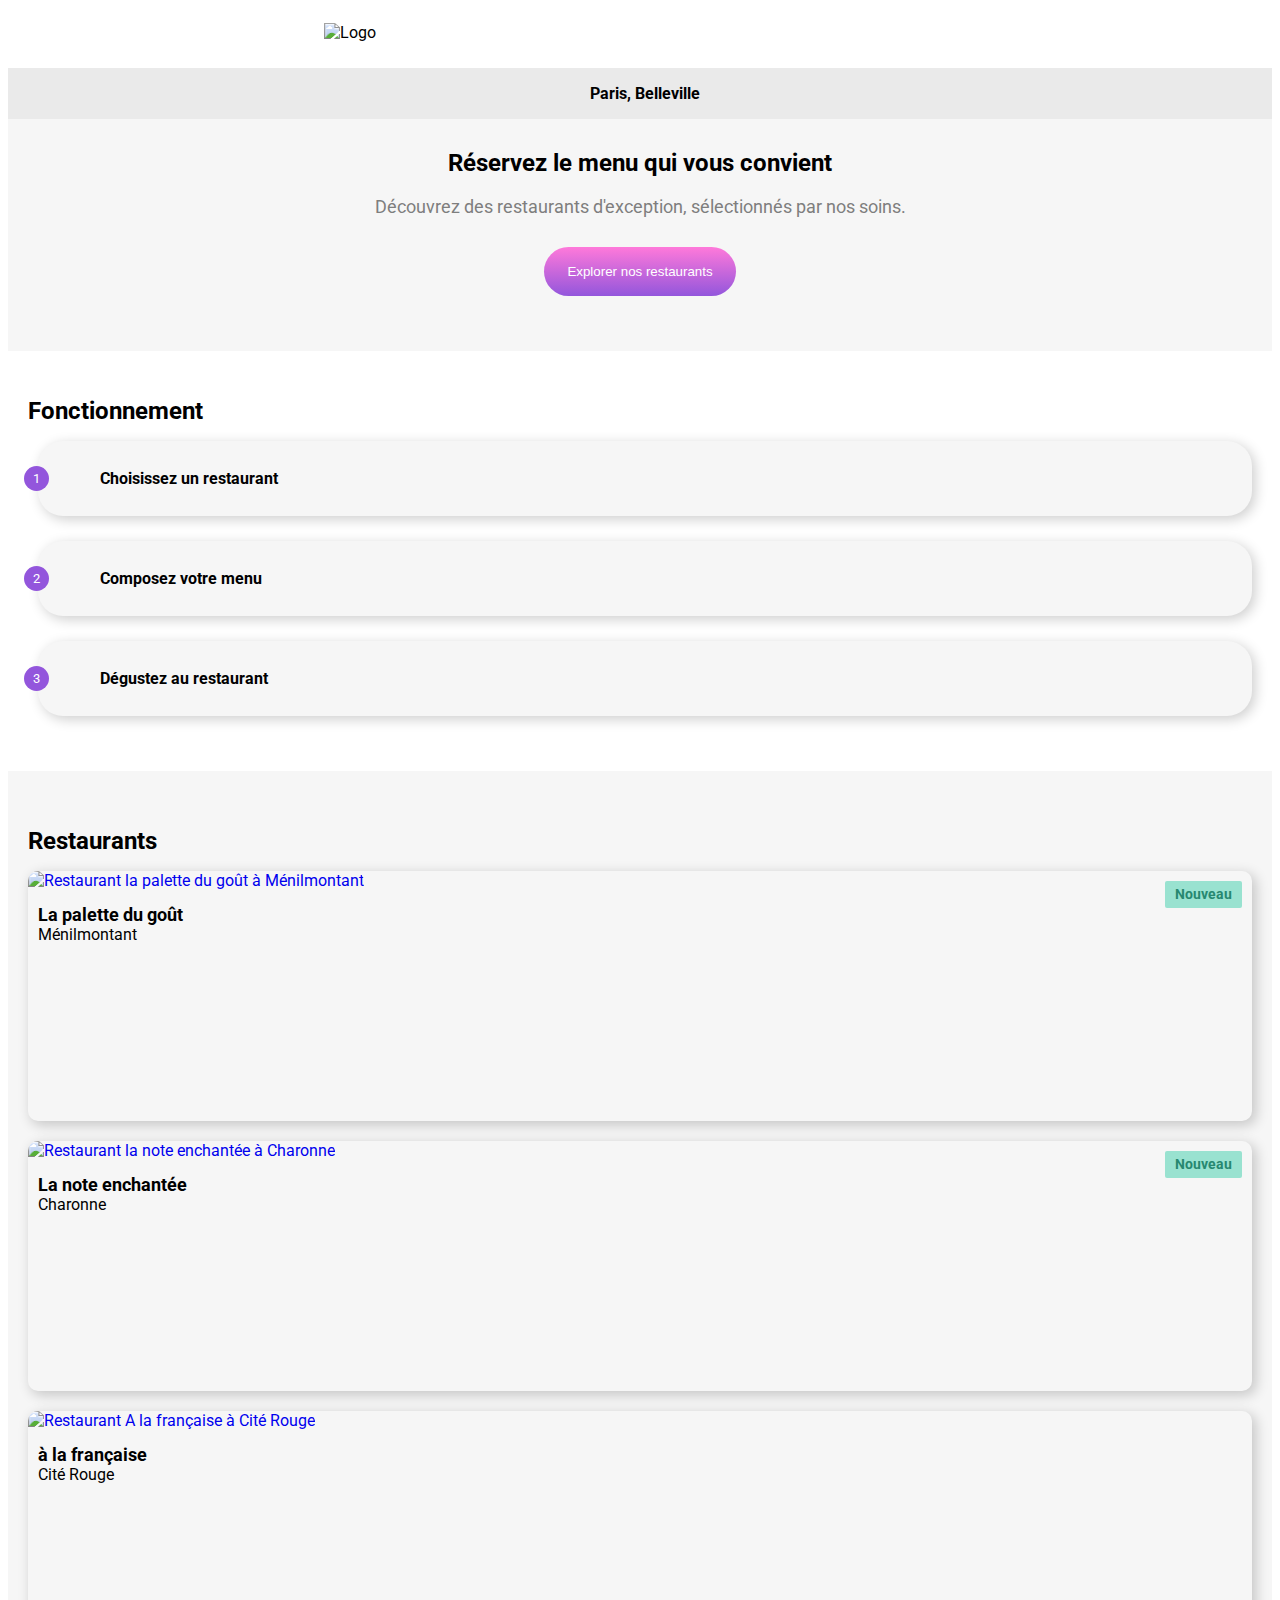
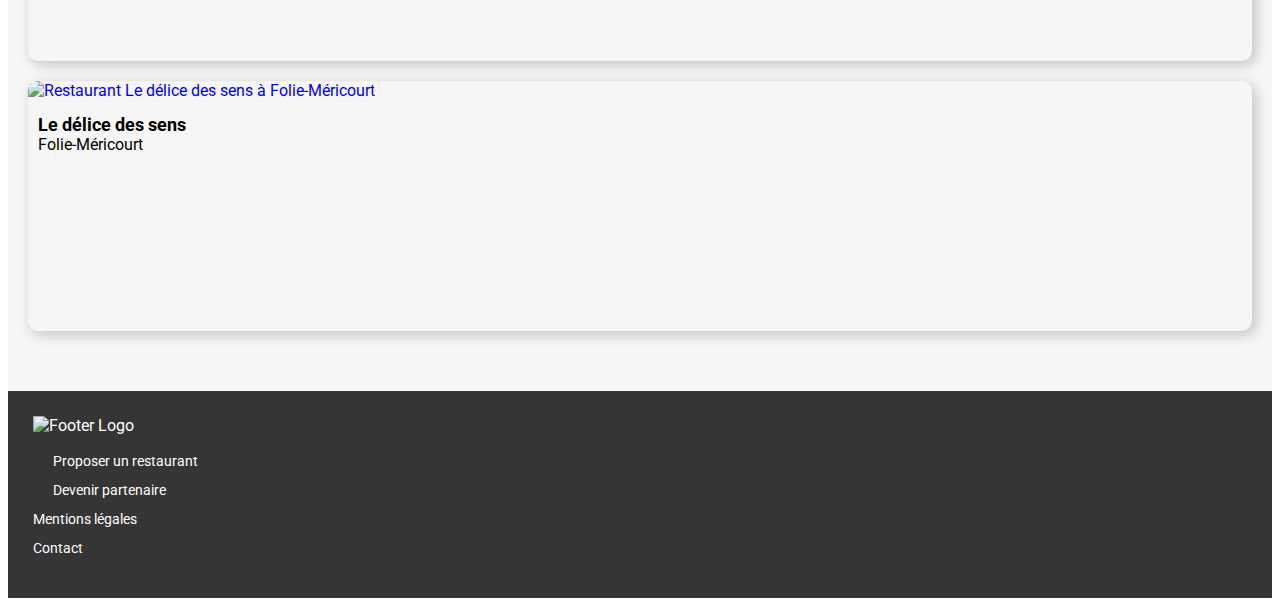
==== index.html @ 7bc8e683 "MAJ index.html" ====
<!DOCTYPE html>
<html lang="fr">
<head>
    <meta charset="utf-8">
    <meta name="viewport" content="width=device-width, initial-scale=1.0" />
    <link rel="preconnect" href="https://fonts.gstatic.com">
    <link href="https://fonts.googleapis.com/css2?family=Roboto:wght@400;700&family=Shrikhand&display=swap" rel="stylesheet"> 
    <title>ohmyfood</title>
    <link rel="stylesheet" href="style.css">
</head>
<body>
    <header class="header">
        <img class="logo" src="images/logo/logo_black.png" alt="Logo">
        <a href="index.html" class="arrow"></a><i class="fas fa-arrow-left"></i></a>
    </header>

    <section class="reserverMenu">
        <div class="mapCity"><p class="mapCityP">Paris, Belleville</p><i class="fas fa-map-marker-alt"></i></div>
        
        <div class="exploreRestaurant">
            <h1>Réservez le menu qui vous convient</h1>
            <p>Découvrez des restaurants d'exception, sélectionnés par nos soins.</p>
            <button class="exploreRestaurantWrapButton" type="button" href="#">Explorer nos restaurants</button>
        </div>
    </section>

    <section class="function">
        <h1>Fonctionnement</h1>

        <div class="functionStep">
            <i class="fas fa-mobile-alt fa-lg"></i><p>Choisissez un restaurant</p>
            <span class="functionStepSpan">1</span>
        </div>

        <div class="functionStep">
            <i class="fas fa-list-ul fa-lg"></i><p>Composez votre menu</p>
            <span class="functionStepSpan">2</span>
        </div>

        <div class="functionStep">
            <i class="fas fa-store fa-md"></i><p>Dégustez au restaurant</p>
            <span class="functionStepSpan">3</span>
        </div>
    </section>

    <section class="restaurants">
        <h1>Restaurants</h1>

        <div class="restaurantsCard">
            <a href="lapalettedugout.html">
                <img class="restaurantsCardImg" src="images/restaurants/PaletteGout.jpg" alt="Restaurant la palette du goût à Ménilmontant">
                <span class="restaurantsCardSpan">Nouveau</span>
                <div class="restaurantsCardText">
                    <h2>La palette du goût</h2>
                    <p>Ménilmontant</p>
                    
                </div>
            </a>
            <i class="fas fa-heart fa-lg"></i>
        </div>

        <div class="restaurantsCard">
            <a href="lanoteenchantee.html">
                <img class="restaurantsCardImg" src="images/restaurants/NoteEnchantee.jpg" alt="Restaurant la note enchantée à Charonne">
                <span class="restaurantsCardSpan">Nouveau</span>
                <div class="restaurantsCardText">
                    <h2>La note enchantée</h2>
                    <p>Charonne</p>
                </div>    
            </a>
            <i class="fas fa-heart fa-lg"></i>
        </div>

        <div class="restaurantsCard">
            <a href="alafrancaise.html">
                <img class="restaurantsCardImg" src="images/restaurants/Francaise.jpg" alt="Restaurant A la française à Cité Rouge">
                <div class="restaurantsCardText">
                    <h2>à la française</h2>
                    <p>Cité Rouge</p>
                </div>
            </a>
            <i class="fas fa-heart fa-lg"></i>
        </div>

        <div class="restaurantsCard">
            <a href="ledelicedessens.html">
                <img class="restaurantsCardImg" src="images/restaurants/DeliceSens.jpg" alt="Restaurant Le délice des sens à Folie-Méricourt">
                <div class="restaurantsCardText">
                    <h2>Le délice des sens</h2>
                    <p>Folie-Méricourt</p>
                </div>
            </a>
            <i class="fas fa-heart fa-lg"></i>
        </div>

    </section>

    <footer class="footer">
        <nav>
            <img class="footerLogo" src="images/logo/logo_white.png" alt="Footer Logo">
            <ul>
                <li><a href="#"><i class="fas fa-utensils fa-xs"></i>Proposer un restaurant</a></li>
                <li><a href="#"><i class="fas fa-hands-helping fa-xs"></i>Devenir partenaire</a></li>
                <li><a href="#">Mentions légales</a></li>
                <li><a href="mailto:contact@ohmyfood">Contact</a></li>
            </ul>            
        </nav>
    </footer>
    <script src="https://kit.fontawesome.com/e393f55781.js" crossorigin="anonymous"></script>
</body>
---- style.css ----
@import "sass/libs/normalize.css";
:root {
  --primary-color: #9356DC;
  --secondary-color: #FF79DA;
  --tertiary-color: #99E2D0;
  --font: "Roboto","Shrikhand" sans-serif;
}

body {
  font-family: "Roboto", sans-serif;
}

h1 {
  font-size: 1.5em;
}

h2 {
  font-size: 1.1em;
  font-weight: bold;
}

.header {
  width: 100%;
  height: 60px;
  display: flex;
  justify-content: center;
  align-content: center;
  align-items: center;
  position: relative;
}
.header .logo {
  width: 50%;
  height: 50%;
}
.header i {
  position: absolute;
  left: 25px;
  width: 18px;
  height: 18px;
}

.header i {
  display: none;
}

.reserverMenu {
  width: 100%;
  background-color: #f6f6f6;
  padding-bottom: 35px;
}
.reserverMenu .mapCity {
  display: flex;
  flex-direction: row;
  justify-content: center;
  align-items: center;
  position: relative;
  background-color: #eaeaea;
}
.reserverMenu .mapCity i {
  width: 16px;
  height: 16px;
  position: absolute;
  left: 95px;
}
.reserverMenu .mapCityP {
  margin-left: 10px;
  font-weight: bold;
}
.reserverMenu .exploreRestaurant {
  display: flex;
  flex-direction: column;
  justify-content: center;
  align-items: center;
}
.reserverMenu .exploreRestaurant h1 {
  text-align: center;
  margin: 30px 50px 10px 50px;
}
.reserverMenu .exploreRestaurant p {
  text-align: center;
  padding: 10px;
  margin: 0;
  font-size: 1.1em;
  color: #7e7e7e;
}
.reserverMenu .exploreRestaurant Button {
  background: linear-gradient(#FF79DA, #9356DC);
  color: white;
  border: none;
  padding: 17px 23px;
  border-radius: 100px;
  margin: 20px;
}
.reserverMenu .exploreRestaurant Button:hover {
  transform: scale(1.02);
}

/*Fonctionnement*/
.function {
  display: flex;
  flex-direction: column;
  justify-content: space-around;
  padding: 30px 20px;
}
.functionStep {
  display: flex;
  flex-direction: row;
  align-items: center;
  padding: 12px;
  margin-bottom: 25px;
  margin-left: 10px;
  border-radius: 25px;
  box-shadow: 0.2em 0.2em 0.8em rgba(0, 0, 0, 0.2);
  background-color: #f6f6f6;
  position: relative;
}
.functionStep:hover {
  background: #f5edff;
}
.functionStep:hover .fa-mobile-alt, .functionStep:hover .fa-list-ul, .functionStep:hover .fa-store {
  color: var(--primary-color);
}
.functionStepSpan {
  width: 15px;
  height: 15px;
  background-color: var(--primary-color);
  color: white;
  border-radius: 50px;
  text-align: center;
  padding: 5px;
  font-size: 0.8em;
  position: absolute;
  left: -14px;
}
.functionStep .fa-mobile-alt, .functionStep .fa-list-ul, .functionStep .fa-store {
  margin-left: 30px;
  color: #7e7e7e;
  text-align: center;
}
.functionStep p {
  text-align: center;
  font-weight: bold;
  margin-left: 20px;
}

/*Restaurants*/
.restaurants {
  padding: 40px 20px;
  background-color: #f6f6f6;
}
.restaurantsCard {
  height: 250px;
  margin-bottom: 20px;
  border-radius: 10px;
  box-shadow: 0.2em 0.2em 0.8em rgba(0, 0, 0, 0.2);
  position: relative;
  display: flex;
  flex-direction: column;
}
.restaurantsCard:hover {
  transform: scale(1.01);
}
.restaurantsCardImg {
  object-fit: cover;
  width: 100%;
  height: 175px;
  border-radius: 10px 10px 0 0;
}
.restaurantsCardSpan {
  position: absolute;
  top: 10px;
  right: 10px;
  background: var(--tertiary-color);
  color: #278870;
  border-radius: 2px;
  padding: 5px 10px;
  font-weight: bold;
  font-size: 0.9em;
}
.restaurantsCardText {
  height: 75px;
  padding: 5px 0 5px 10px;
  display: flex;
  flex-direction: column;
  justify-content: center;
  position: relative;
}
.restaurantsCard a {
  text-decoration: none;
}
.restaurantsCard h2 {
  color: black;
  margin-top: 0;
  margin-bottom: 0;
}
.restaurantsCard p {
  color: black;
  margin-top: 0px;
}
.restaurantsCard i {
  position: absolute;
  bottom: 20px;
  right: 20px;
  height: 20px;
  width: 20px;
  padding: 5px;
  -webkit-text-fill-color: white;
  -webkit-text-stroke-width: 1px;
  -webkit-text-stroke-color: black;
}
.restaurantsCard i:hover {
  -webkit-text-fill-color: none;
  -webkit-text-stroke-width: none;
  -webkit-text-stroke-color: transparent;
  color: #9c47fc;
  display: block;
  background: -webkit-linear-gradient(#FF79DA, #9356DC);
  background-clip: text;
  -webkit-text-fill-color: transparent;
}

/*footer*/
.footer {
  background-color: #353535;
  color: white;
  padding: 25px;
}
.footerLogo {
  width: 100px;
  margin-bottom: 0px;
}
.footer ul {
  list-style: none;
  text-decoration: none;
  padding: 0;
}
.footer ul li {
  margin-bottom: 10px;
}
.footer ul i {
  width: 2px;
  height: 2px;
  margin-right: 20px;
  font-size: 0.9em;
}
.footer ul a {
  color: white;
  text-decoration: none;
  font-size: 0.9em;
}

/*# sourceMappingURL=style.css.map */
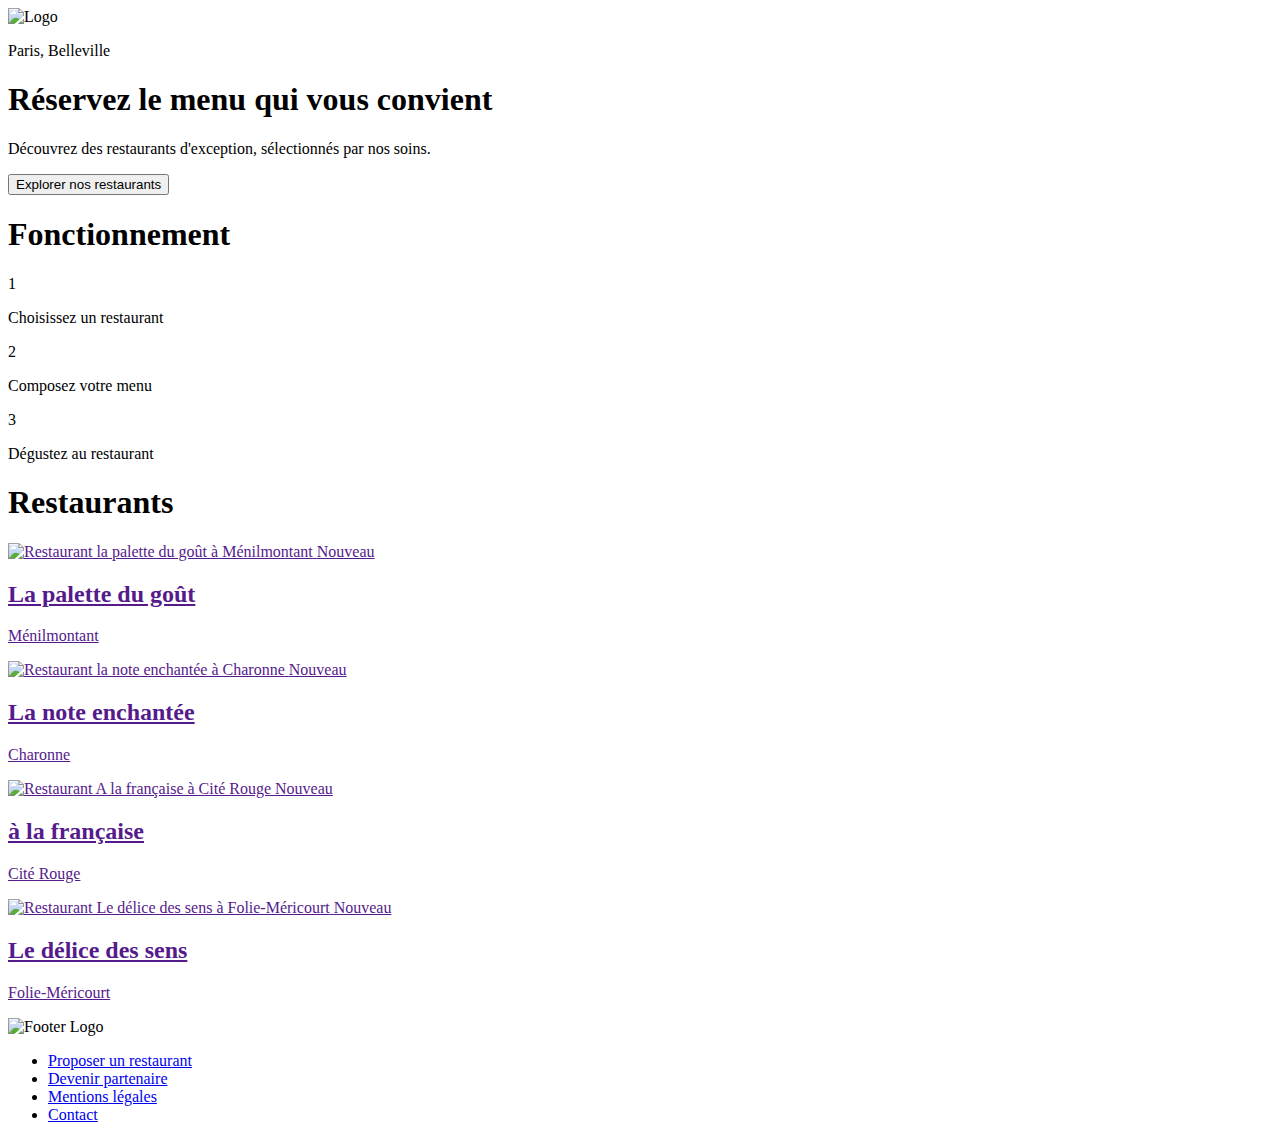
==== commit c7cc415d: "Merge branch 'master' into main" ====
--- a/index.html
+++ b/index.html
@@ -2,109 +2,93 @@
 <html lang="fr">
 <head>
     <meta charset="utf-8">
-    <meta name="viewport" content="width=device-width, initial-scale=1.0" />
-    <link rel="preconnect" href="https://fonts.gstatic.com">
-    <link href="https://fonts.googleapis.com/css2?family=Roboto:wght@400;700&family=Shrikhand&display=swap" rel="stylesheet"> 
     <title>ohmyfood</title>
-    <link rel="stylesheet" href="style.css">
 </head>
 <body>
     <header class="header">
-        <img class="logo" src="images/logo/logo_black.png" alt="Logo">
-        <a href="index.html" class="arrow"></a><i class="fas fa-arrow-left"></i></a>
+        <img class="logo" src="images/logo/ohmyfood.png" alt="Logo">
     </header>
 
     <section class="reserverMenu">
-        <div class="mapCity"><p class="mapCityP">Paris, Belleville</p><i class="fas fa-map-marker-alt"></i></div>
-        
+        <div class="mapCity"><i class="fas fa-map-marker-alt"></i><p>Paris, Belleville</p></div>
         <div class="exploreRestaurant">
             <h1>Réservez le menu qui vous convient</h1>
             <p>Découvrez des restaurants d'exception, sélectionnés par nos soins.</p>
-            <button class="exploreRestaurantWrapButton" type="button" href="#">Explorer nos restaurants</button>
+            <button>Explorer nos restaurants</button>
         </div>
+
     </section>
 
-    <section class="function">
+    <section class="Function">
         <h1>Fonctionnement</h1>
 
-        <div class="functionStep">
-            <i class="fas fa-mobile-alt fa-lg"></i><p>Choisissez un restaurant</p>
-            <span class="functionStepSpan">1</span>
+        <div class="step">
+            <span>1</span><i class="fas fa-mobile-alt"></i><p>Choisissez un restaurant</p>
         </div>
 
-        <div class="functionStep">
-            <i class="fas fa-list-ul fa-lg"></i><p>Composez votre menu</p>
-            <span class="functionStepSpan">2</span>
+        <div class="step">
+            <span>2</span><i class="fas fa-list-ul"></i><p>Composez votre menu</p>
         </div>
 
-        <div class="functionStep">
-            <i class="fas fa-store fa-md"></i><p>Dégustez au restaurant</p>
-            <span class="functionStepSpan">3</span>
+        <div class="step">
+            <span>3</span><i class="fas fa-store"></i><p>Dégustez au restaurant</p>
         </div>
     </section>
 
     <section class="restaurants">
         <h1>Restaurants</h1>
 
-        <div class="restaurantsCard">
-            <a href="lapalettedugout.html">
-                <img class="restaurantsCardImg" src="images/restaurants/PaletteGout.jpg" alt="Restaurant la palette du goût à Ménilmontant">
-                <span class="restaurantsCardSpan">Nouveau</span>
-                <div class="restaurantsCardText">
-                    <h2>La palette du goût</h2>
-                    <p>Ménilmontant</p>
-                    
-                </div>
+        <div class="RestaurantCard">
+            <a href="">
+                <img src="images/restaurants/PaletteGout.jpg" alt="Restaurant la palette du goût à Ménilmontant">
+                <span>Nouveau</span>
+                <h2>La palette du goût</h2>
+                <p>Ménilmontant</p>
+                <i class="fas fa-heart"></i>
             </a>
-            <i class="fas fa-heart fa-lg"></i>
         </div>
 
-        <div class="restaurantsCard">
-            <a href="lanoteenchantee.html">
-                <img class="restaurantsCardImg" src="images/restaurants/NoteEnchantee.jpg" alt="Restaurant la note enchantée à Charonne">
-                <span class="restaurantsCardSpan">Nouveau</span>
-                <div class="restaurantsCardText">
-                    <h2>La note enchantée</h2>
-                    <p>Charonne</p>
-                </div>    
+        <div class="RestaurantCard">
+            <a href="">
+                <img src="images/restaurants/NoteEnchantee.jpg" alt="Restaurant la note enchantée à Charonne">
+                <span>Nouveau</span>
+                <h2>La note enchantée</h2>
+                <p>Charonne</p>
+                <i class="fas fa-heart"></i>
             </a>
-            <i class="fas fa-heart fa-lg"></i>
         </div>
 
-        <div class="restaurantsCard">
-            <a href="alafrancaise.html">
-                <img class="restaurantsCardImg" src="images/restaurants/Francaise.jpg" alt="Restaurant A la française à Cité Rouge">
-                <div class="restaurantsCardText">
-                    <h2>à la française</h2>
-                    <p>Cité Rouge</p>
-                </div>
+        <div class="RestaurantCard">
+            <a href="">
+                <img src="images/restaurants/Francaise.jpg" alt="Restaurant A la française à Cité Rouge">
+                <span>Nouveau</span>
+                <h2>à la française</h2>
+                <p>Cité Rouge</p>
+                <i class="fas fa-heart"></i>
             </a>
-            <i class="fas fa-heart fa-lg"></i>
         </div>
 
-        <div class="restaurantsCard">
-            <a href="ledelicedessens.html">
-                <img class="restaurantsCardImg" src="images/restaurants/DeliceSens.jpg" alt="Restaurant Le délice des sens à Folie-Méricourt">
-                <div class="restaurantsCardText">
-                    <h2>Le délice des sens</h2>
-                    <p>Folie-Méricourt</p>
-                </div>
+        <div class="RestaurantCard">
+            <a href="">
+                <img src="images/restaurants/DeliceSens.jpg" alt="Restaurant Le délice des sens à Folie-Méricourt">
+                <span>Nouveau</span>
+                <h2>Le délice des sens</h2>
+                <p>Folie-Méricourt</p>
+                <i class="fas fa-heart"></i>
             </a>
-            <i class="fas fa-heart fa-lg"></i>
         </div>
 
     </section>
 
     <footer class="footer">
         <nav>
-            <img class="footerLogo" src="images/logo/logo_white.png" alt="Footer Logo">
+            <img class="footerLogo" srv="images/logo/ohmyfood.png" alt="Footer Logo">
             <ul>
-                <li><a href="#"><i class="fas fa-utensils fa-xs"></i>Proposer un restaurant</a></li>
-                <li><a href="#"><i class="fas fa-hands-helping fa-xs"></i>Devenir partenaire</a></li>
+                <li><a href="#"><i class="fas fa-utensils"></i>Proposer un restaurant</a></li>
+                <li><a href="#"><i class="fas fa-utensils"></i>Devenir partenaire</a></li>
                 <li><a href="#">Mentions légales</a></li>
                 <li><a href="mailto:contact@ohmyfood">Contact</a></li>
             </ul>            
         </nav>
     </footer>
-    <script src="https://kit.fontawesome.com/e393f55781.js" crossorigin="anonymous"></script>
 </body>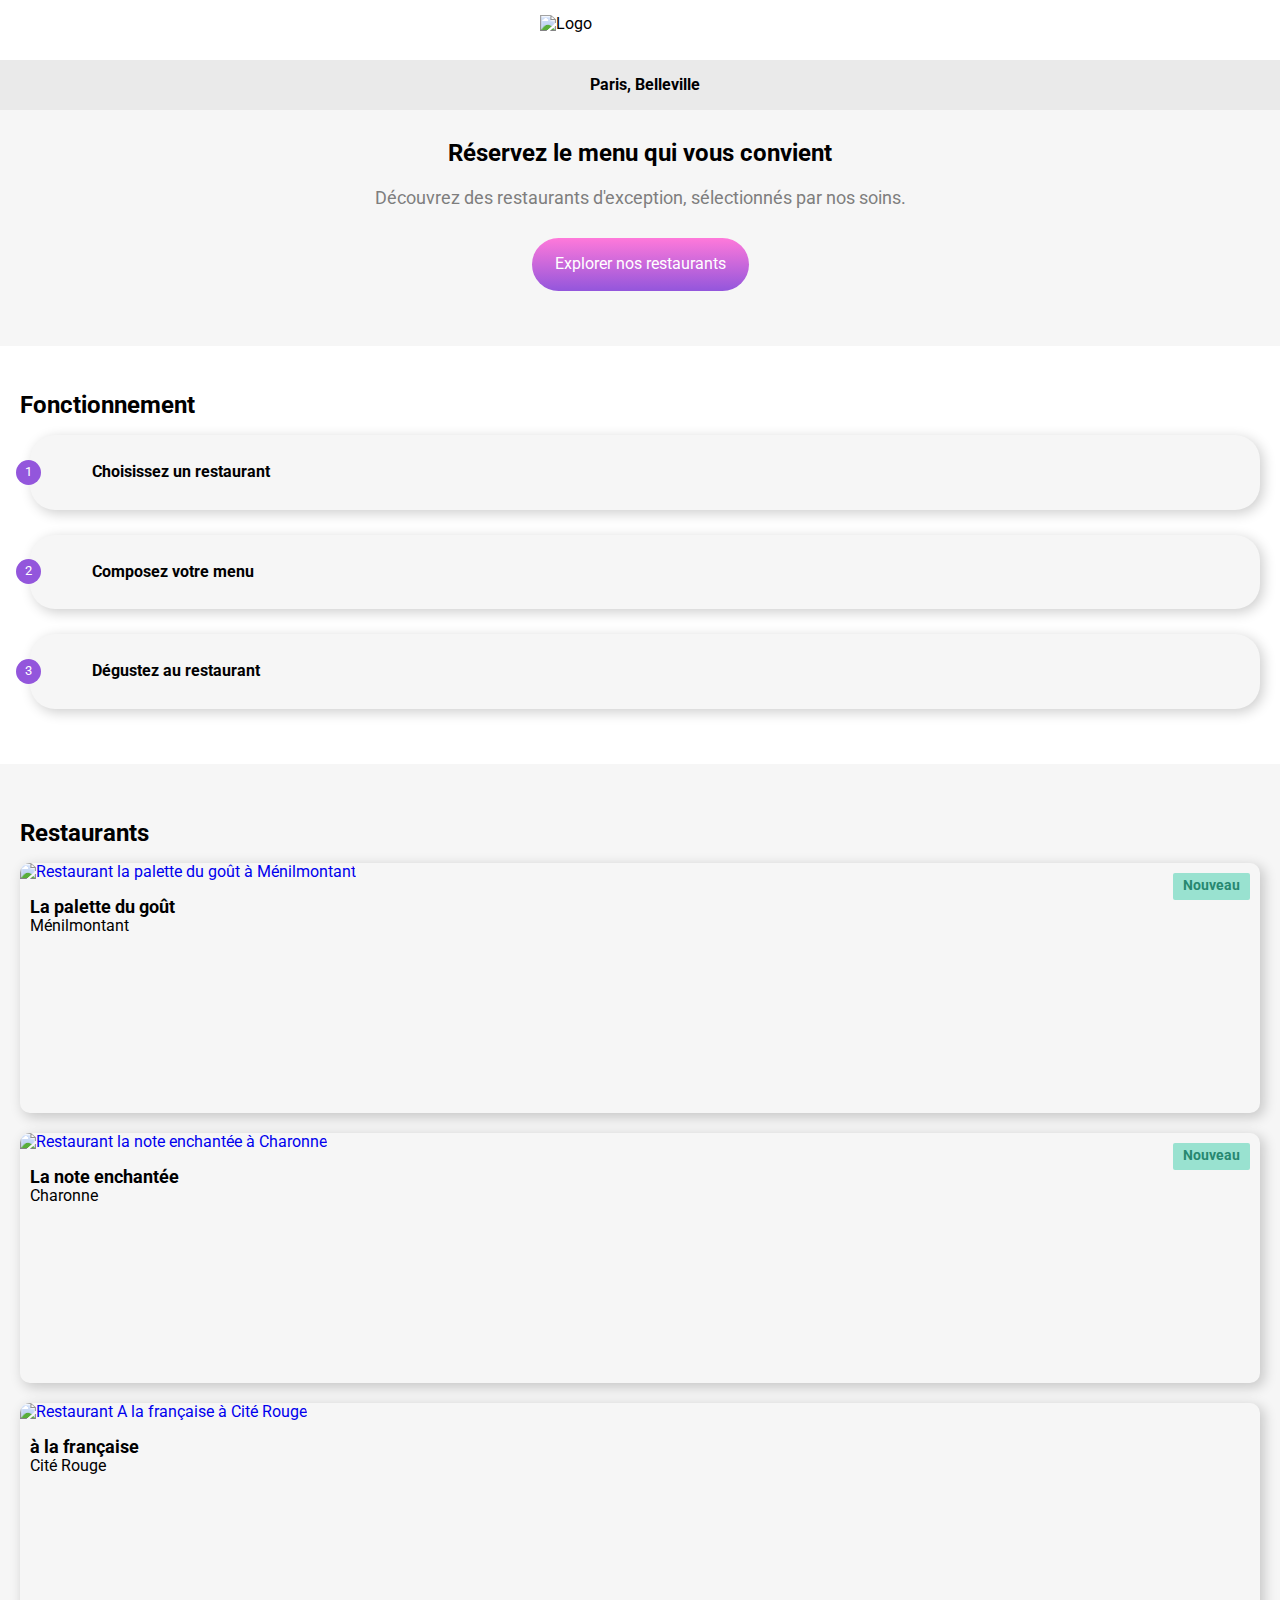
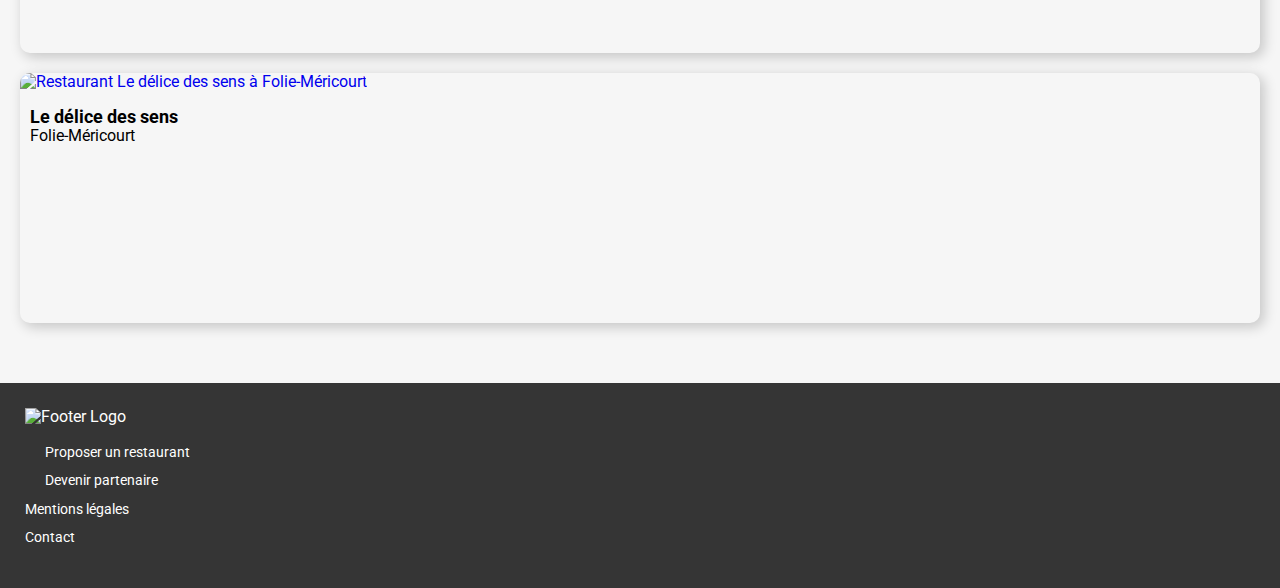
==== commit a3d8ef25: "Loading spinner" ====
--- a/index.html
+++ b/index.html
@@ -2,93 +2,116 @@
 <html lang="fr">
 <head>
     <meta charset="utf-8">
+    <meta name="viewport" content="width=device-width, initial-scale=1.0" />
+    <link rel="preconnect" href="https://fonts.gstatic.com">
+    <link href="https://fonts.googleapis.com/css2?family=Roboto:wght@400;700&family=Shrikhand&display=swap" rel="stylesheet"> 
     <title>ohmyfood</title>
+    <link rel="stylesheet" href="style.css">
 </head>
 <body>
+<!--LOADING SPINNER-->
+<div class="container">
+    <div class="dot dot-1"></div>
+    <div class="dot dot-2"></div>
+    <div class="dot dot-3"></div>
+</div>
+
     <header class="header">
-        <img class="logo" src="images/logo/ohmyfood.png" alt="Logo">
+        <img class="logo" src="images/logo/logo_black.png" alt="Logo">
+        <a href="index.html" class="arrow"></a><i class="fas fa-arrow-left"></i></a>
     </header>
 
     <section class="reserverMenu">
-        <div class="mapCity"><i class="fas fa-map-marker-alt"></i><p>Paris, Belleville</p></div>
+        <div class="mapCity"><p class="mapCityP">Paris, Belleville</p><i class="fas fa-map-marker-alt"></i></div>
+        
         <div class="exploreRestaurant">
             <h1>Réservez le menu qui vous convient</h1>
             <p>Découvrez des restaurants d'exception, sélectionnés par nos soins.</p>
-            <button>Explorer nos restaurants</button>
+            <button class="exploreRestaurantWrapButton" type="button" href="#">Explorer nos restaurants</button>
+        </div>
+    </section>
+
+    <section class="function">
+        <h1>Fonctionnement</h1>
+
+        <div class="functionStep">
+            <i class="fas fa-mobile-alt fa-lg"></i><p>Choisissez un restaurant</p>
+            <span class="functionStepSpan">1</span>
         </div>
 
-    </section>
-
-    <section class="Function">
-        <h1>Fonctionnement</h1>
-
-        <div class="step">
-            <span>1</span><i class="fas fa-mobile-alt"></i><p>Choisissez un restaurant</p>
+        <div class="functionStep">
+            <i class="fas fa-list-ul fa-lg"></i><p>Composez votre menu</p>
+            <span class="functionStepSpan">2</span>
         </div>
 
-        <div class="step">
-            <span>2</span><i class="fas fa-list-ul"></i><p>Composez votre menu</p>
-        </div>
-
-        <div class="step">
-            <span>3</span><i class="fas fa-store"></i><p>Dégustez au restaurant</p>
+        <div class="functionStep">
+            <i class="fas fa-store fa-md"></i><p>Dégustez au restaurant</p>
+            <span class="functionStepSpan">3</span>
         </div>
     </section>
 
     <section class="restaurants">
         <h1>Restaurants</h1>
-
-        <div class="RestaurantCard">
-            <a href="">
-                <img src="images/restaurants/PaletteGout.jpg" alt="Restaurant la palette du goût à Ménilmontant">
-                <span>Nouveau</span>
-                <h2>La palette du goût</h2>
-                <p>Ménilmontant</p>
-                <i class="fas fa-heart"></i>
+        
+        <div class="restaurantsCard">
+            <a href="lapalettedugout.html">
+                <img class="restaurantsCardImg" src="images/restaurants/PaletteGout.jpg" alt="Restaurant la palette du goût à Ménilmontant">
+                <span class="restaurantsCardSpan">Nouveau</span>
+                <div class="restaurantsCardText">
+                    <h2>La palette du goût</h2>
+                    <p>Ménilmontant</p>
+                    
+                </div>
             </a>
+            <i class="fas fa-heart fa-lg"></i>
         </div>
 
-        <div class="RestaurantCard">
-            <a href="">
-                <img src="images/restaurants/NoteEnchantee.jpg" alt="Restaurant la note enchantée à Charonne">
-                <span>Nouveau</span>
-                <h2>La note enchantée</h2>
-                <p>Charonne</p>
-                <i class="fas fa-heart"></i>
+        <div class="restaurantsCard">
+            <a href="lanoteenchantee.html">
+                <img class="restaurantsCardImg" src="images/restaurants/NoteEnchantee.jpg" alt="Restaurant la note enchantée à Charonne">
+                <span class="restaurantsCardSpan">Nouveau</span>
+                <div class="restaurantsCardText">
+                    <h2>La note enchantée</h2>
+                    <p>Charonne</p>
+                </div>    
             </a>
+            <i class="fas fa-heart fa-lg"></i>
         </div>
 
-        <div class="RestaurantCard">
-            <a href="">
-                <img src="images/restaurants/Francaise.jpg" alt="Restaurant A la française à Cité Rouge">
-                <span>Nouveau</span>
-                <h2>à la française</h2>
-                <p>Cité Rouge</p>
-                <i class="fas fa-heart"></i>
+        <div class="restaurantsCard">
+            <a href="alafrancaise.html">
+                <img class="restaurantsCardImg" src="images/restaurants/Francaise.jpg" alt="Restaurant A la française à Cité Rouge">
+                <div class="restaurantsCardText">
+                    <h2>à la française</h2>
+                    <p>Cité Rouge</p>
+                </div>
             </a>
+            <i class="fas fa-heart fa-lg"></i>
         </div>
 
-        <div class="RestaurantCard">
-            <a href="">
-                <img src="images/restaurants/DeliceSens.jpg" alt="Restaurant Le délice des sens à Folie-Méricourt">
-                <span>Nouveau</span>
-                <h2>Le délice des sens</h2>
-                <p>Folie-Méricourt</p>
-                <i class="fas fa-heart"></i>
+        <div class="restaurantsCard">
+            <a href="ledelicedessens.html">
+                <img class="restaurantsCardImg" src="images/restaurants/DeliceSens.jpg" alt="Restaurant Le délice des sens à Folie-Méricourt">
+                <div class="restaurantsCardText">
+                    <h2>Le délice des sens</h2>
+                    <p>Folie-Méricourt</p>
+                </div>
             </a>
+            <i class="fas fa-heart fa-lg"></i>
         </div>
 
     </section>
 
     <footer class="footer">
         <nav>
-            <img class="footerLogo" srv="images/logo/ohmyfood.png" alt="Footer Logo">
+            <img class="footerLogo" src="images/logo/logo_white.png" alt="Footer Logo">
             <ul>
-                <li><a href="#"><i class="fas fa-utensils"></i>Proposer un restaurant</a></li>
-                <li><a href="#"><i class="fas fa-utensils"></i>Devenir partenaire</a></li>
+                <li><a href="#"><i class="fas fa-utensils fa-xs"></i>Proposer un restaurant</a></li>
+                <li><a href="#"><i class="fas fa-hands-helping fa-xs"></i>Devenir partenaire</a></li>
                 <li><a href="#">Mentions légales</a></li>
                 <li><a href="mailto:contact@ohmyfood">Contact</a></li>
             </ul>            
         </nav>
     </footer>
+    <script src="https://kit.fontawesome.com/e393f55781.js" crossorigin="anonymous"></script>
 </body>--- a/style.css
+++ b/style.css
@@ -0,0 +1,398 @@
+@import "sass/libs/normalize.css";
+:root {
+  --primary-color: #9356DC;
+  --secondary-color: #FF79DA;
+  --tertiary-color: #99E2D0;
+  --font: "Roboto","Shrikhand" sans-serif;
+}
+
+.container {
+  z-index: 100;
+  position: fixed;
+  background-color: #F6F6F6;
+  opacity: 0;
+  display: flex;
+  justify-content: center;
+  align-items: center;
+  animation: loadingSpinner 3s;
+}
+
+.dot {
+  z-index: 101;
+  background: linear-gradient(#FF79DA, #9356DC);
+  height: 50px;
+  width: 50px;
+  border-radius: 50%;
+  margin: 15px;
+  opacity: 0;
+  animation: dots 1.2s 2;
+}
+
+.dot-1 {
+  animation-delay: 0.2s;
+}
+
+.dot-2 {
+  animation-delay: 0.4s;
+}
+
+.dot-3 {
+  animation-delay: 0.6s;
+}
+
+@keyframes loadingSpinner {
+  0%, 80% {
+    opacity: 1;
+  }
+  0%, 100% {
+    height: 100%;
+    width: 100%;
+  }
+}
+@keyframes dots {
+  0% {
+    transform: scale(O);
+  }
+  0%, 20% {
+    opacity: 1;
+  }
+  100% {
+    transform: scale 1;
+    opacity: 0;
+  }
+}
+/*body{
+	width:100%;
+	height:100%;
+	background-color: white;
+
+	.container{
+		/*width:200px;
+		height:200px;
+		position:absolute;
+		top:50%;
+		left:50%;
+		margin:auto;
+		animation:container 3s;
+		text-align: center;
+		padding-top: 300px;
+		display: block;
+		position: fixed;
+		width: 100%;
+		height: 100%;
+		z-index: 100;
+		background-color: #fff;
+		animation: hidebackground 6s forwards;
+
+		@keyframes hidebackground{
+			0%
+				{z-index: 100}
+			99%{
+				z-index: 100;
+				z-index: -10;
+				visibility: hidden}
+		}
+
+	}
+
+	.dot { 
+		width: 70px;
+		height: 70px;
+		border-radius: 50%;
+		position: absolute;
+		margin: auto;
+		animation: dot 3s;
+
+	  }.dot-3 {
+		background-color: #9356DC;
+		animation: dot-3-move 2s ease-in-out ;
+	  }
+	  .dot-2 {
+		background-color: #FF79DA;
+		animation: dot-2-move 2s ease-in-out;
+	  }
+	  .dot-1 {
+		background-color: #99E2D0;
+		animation: dot-1-move 2s ease-in-out;
+	  }
+
+}
+
+@keyframes dot-3-move {
+	20% {transform: scale(1)}
+	45% {transform: translateY(-18px) scale(.45)}
+	60% {transform: translateY(-90px) scale(.45)}
+	80% {transform: translateY(-90px) scale(.45)}
+	100% {transform: translateY(0px) scale(1)}
+  }
+  @keyframes 
+  dot-2-move {
+	20% {transform: scale(1)}
+	45% {transform: translate(-16px, 12px) scale(.45)}
+	60% {transform: translate(-80px, 60px) scale(.45)}
+	80% {transform: translate(-80px, 60px) scale(.45)}
+	100% {transform: translateY(0px) scale(1)}
+  }
+  @keyframes dot-1-move {
+	20% {transform: scale(1)}
+	45% {transform: translate(16px, 12px) scale(.45)}
+	60% {transform: translate(80px, 60px) scale(.45)}
+	80% {transform: translate(80px, 60px) scale(.45)}
+	100% {transform: translateY(0px) scale(1)}
+  }
+  @keyframes rotate-move {
+	55% {transform: translate(-50%, -50%) rotate(0deg)}
+	80% {transform: translate(-50%, -50%) rotate(360deg)}
+	100% {transform: translate(-50%, -50%) rotate(360deg)}
+  }
+ @keyframes index {
+	0%, 100% {z-index: 3}
+	33.3% {z-index: 2}
+	66.6% {z-index: 1}
+}*/
+body {
+  font-family: "Roboto", sans-serif;
+}
+
+h1 {
+  font-size: 1.5em;
+}
+
+h2 {
+  font-size: 1.1em;
+  font-weight: bold;
+}
+
+.header {
+  width: 100%;
+  height: 60px;
+  display: flex;
+  justify-content: center;
+  align-content: center;
+  align-items: center;
+  position: relative;
+}
+.header .logo {
+  width: 200px;
+  height: 50%;
+}
+.header i {
+  position: absolute;
+  left: 25px;
+  width: 18px;
+  height: 18px;
+}
+
+.header i {
+  display: none;
+}
+
+.reserverMenu {
+  width: 100%;
+  background-color: #f6f6f6;
+  padding-bottom: 35px;
+}
+.reserverMenu .mapCity {
+  display: flex;
+  flex-direction: row;
+  justify-content: center;
+  align-items: center;
+  position: relative;
+  background-color: #eaeaea;
+}
+.reserverMenu .mapCity i {
+  width: 16px;
+  height: 16px;
+  position: absolute;
+  left: 95px;
+}
+.reserverMenu .mapCityP {
+  margin-left: 10px;
+  font-weight: bold;
+}
+.reserverMenu .exploreRestaurant {
+  display: flex;
+  flex-direction: column;
+  justify-content: center;
+  align-items: center;
+}
+.reserverMenu .exploreRestaurant h1 {
+  text-align: center;
+  margin: 30px 50px 10px 50px;
+}
+.reserverMenu .exploreRestaurant p {
+  text-align: center;
+  padding: 10px;
+  margin: 0;
+  font-size: 1.1em;
+  color: #7e7e7e;
+}
+.reserverMenu .exploreRestaurant Button {
+  background: linear-gradient(#FF79DA, #9356DC);
+  color: white;
+  border: none;
+  padding: 17px 23px;
+  border-radius: 100px;
+  margin: 20px;
+}
+.reserverMenu .exploreRestaurant Button:hover {
+  transform: scale(1.02);
+}
+
+/*Fonctionnement*/
+.function {
+  display: flex;
+  flex-direction: column;
+  justify-content: space-around;
+  padding: 30px 20px;
+}
+.functionStep {
+  display: flex;
+  flex-direction: row;
+  align-items: center;
+  padding: 12px;
+  margin-bottom: 25px;
+  margin-left: 10px;
+  border-radius: 25px;
+  box-shadow: 0.2em 0.2em 0.8em rgba(0, 0, 0, 0.2);
+  background-color: #f6f6f6;
+  position: relative;
+}
+.functionStep:hover {
+  background: #f5edff;
+}
+.functionStep:hover .fa-mobile-alt, .functionStep:hover .fa-list-ul, .functionStep:hover .fa-store {
+  color: var(--primary-color);
+}
+.functionStepSpan {
+  width: 15px;
+  height: 15px;
+  background-color: var(--primary-color);
+  color: white;
+  border-radius: 50px;
+  text-align: center;
+  padding: 5px;
+  font-size: 0.8em;
+  position: absolute;
+  left: -14px;
+}
+.functionStep .fa-mobile-alt, .functionStep .fa-list-ul, .functionStep .fa-store {
+  margin-left: 30px;
+  color: #7e7e7e;
+  text-align: center;
+}
+.functionStep p {
+  text-align: center;
+  font-weight: bold;
+  margin-left: 20px;
+}
+
+/*Restaurants*/
+.restaurants {
+  padding: 40px 20px;
+  background-color: #f6f6f6;
+}
+.restaurantsCard {
+  height: 250px;
+  margin-bottom: 20px;
+  border-radius: 10px;
+  box-shadow: 0.2em 0.2em 0.8em rgba(0, 0, 0, 0.2);
+  position: relative;
+  display: flex;
+  flex-direction: column;
+}
+.restaurantsCard:hover {
+  transform: scale(1.01);
+}
+.restaurantsCardImg {
+  object-fit: cover;
+  width: 100%;
+  height: 175px;
+  border-radius: 10px 10px 0 0;
+}
+.restaurantsCardSpan {
+  position: absolute;
+  top: 10px;
+  right: 10px;
+  background: var(--tertiary-color);
+  color: #278870;
+  border-radius: 2px;
+  padding: 5px 10px;
+  font-weight: bold;
+  font-size: 0.9em;
+}
+.restaurantsCardText {
+  height: 75px;
+  padding: 5px 0 5px 10px;
+  display: flex;
+  flex-direction: column;
+  justify-content: center;
+  position: relative;
+}
+.restaurantsCard a {
+  text-decoration: none;
+}
+.restaurantsCard h2 {
+  color: black;
+  margin-top: 0;
+  margin-bottom: 0;
+}
+.restaurantsCard p {
+  color: black;
+  margin-top: 0px;
+}
+.restaurantsCard i {
+  position: absolute;
+  bottom: 20px;
+  right: 20px;
+  height: 20px;
+  width: 20px;
+  padding: 5px;
+  -webkit-text-fill-color: white;
+  -webkit-text-stroke-width: 1px;
+  -webkit-text-stroke-color: black;
+  transition: all 1000ms;
+}
+.restaurantsCard i:hover {
+  -webkit-text-fill-color: none;
+  -webkit-text-stroke-width: none;
+  -webkit-text-stroke-color: transparent;
+  color: #9c47fc;
+  display: block;
+  background: -webkit-linear-gradient(#FF79DA, #9356DC);
+  background-clip: text;
+  -webkit-text-fill-color: transparent;
+  transform: scale(1.01);
+}
+
+/*footer*/
+.footer {
+  background-color: #353535;
+  color: white;
+  padding: 25px;
+}
+.footerLogo {
+  width: 100px;
+  margin-bottom: 0px;
+}
+.footer ul {
+  list-style: none;
+  text-decoration: none;
+  padding: 0;
+}
+.footer ul li {
+  margin-bottom: 10px;
+}
+.footer ul i {
+  width: 2px;
+  height: 2px;
+  margin-right: 20px;
+  font-size: 0.9em;
+}
+.footer ul a {
+  color: white;
+  text-decoration: none;
+  font-size: 0.9em;
+}
+
+/*# sourceMappingURL=style.css.map */
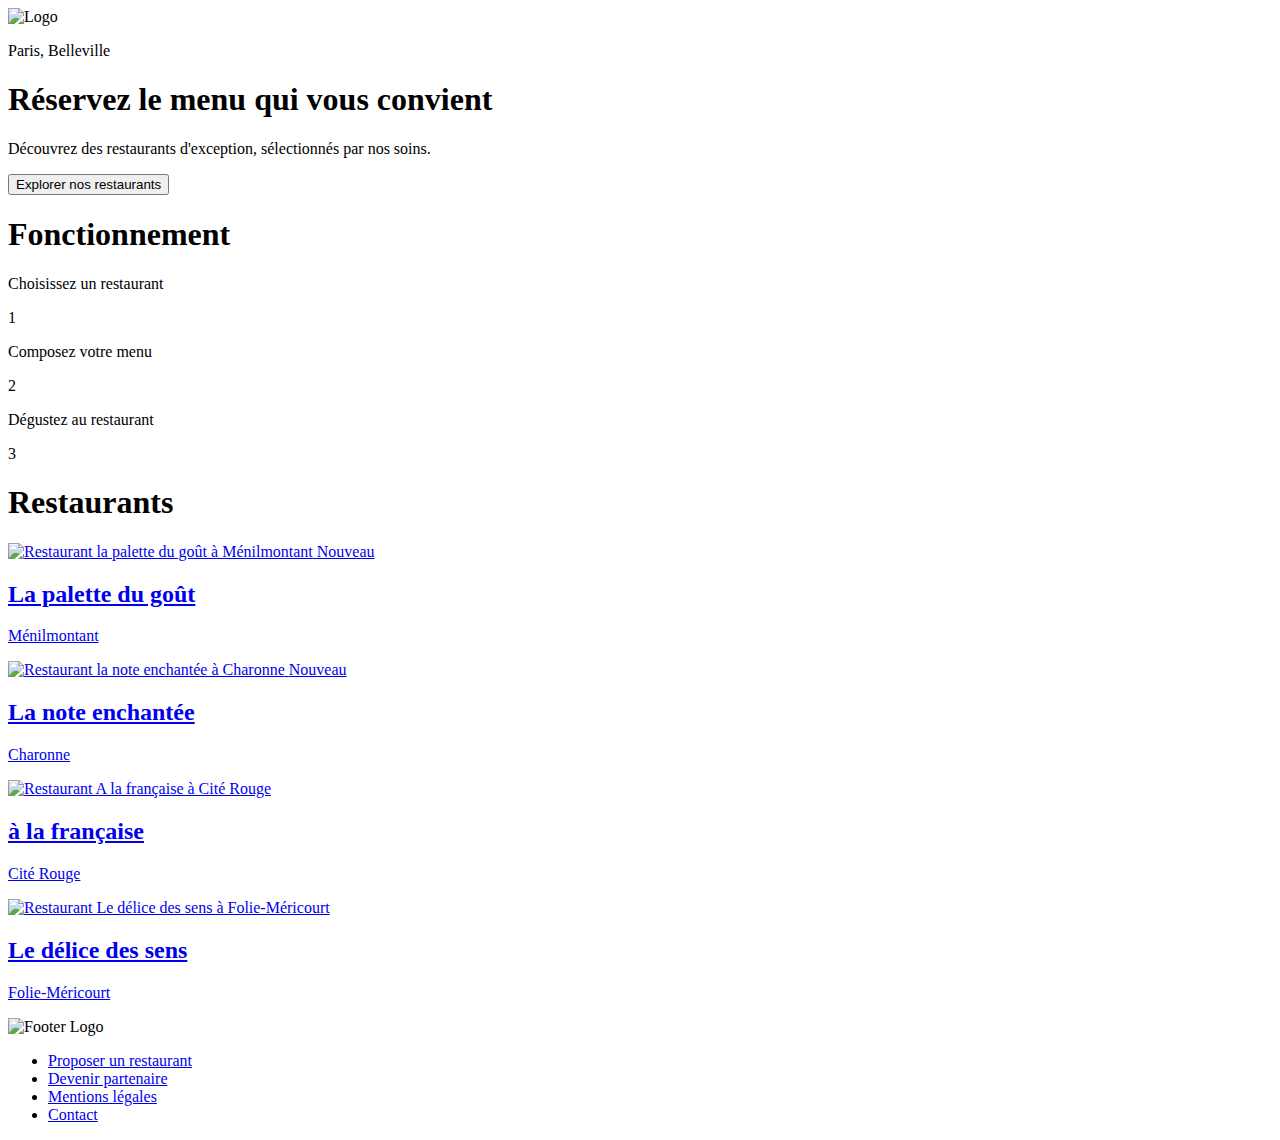
==== commit f08f15ad: "Modification dossier css" ====
--- a/index.html
+++ b/index.html
@@ -6,7 +6,7 @@
     <link rel="preconnect" href="https://fonts.gstatic.com">
     <link href="https://fonts.googleapis.com/css2?family=Roboto:wght@400;700&family=Shrikhand&display=swap" rel="stylesheet"> 
     <title>ohmyfood</title>
-    <link rel="stylesheet" href="style.css">
+    <link rel="stylesheet" href="css/style.css">
 </head>
 <body>
 <!--LOADING SPINNER-->
@@ -18,7 +18,7 @@
 
     <header class="header">
         <img class="logo" src="images/logo/logo_black.png" alt="Logo">
-        <a href="index.html" class="arrow"></a><i class="fas fa-arrow-left"></i></a>
+        <a href="index.html" class="arrow"></a><i class="fas fa-arrow-left"></i>
     </header>
 
     <section class="reserverMenu">
@@ -27,7 +27,7 @@
         <div class="exploreRestaurant">
             <h1>Réservez le menu qui vous convient</h1>
             <p>Découvrez des restaurants d'exception, sélectionnés par nos soins.</p>
-            <button class="exploreRestaurantWrapButton" type="button" href="#">Explorer nos restaurants</button>
+            <button class="exploreRestaurantWrapButton" type="button">Explorer nos restaurants</button>
         </div>
     </section>
 
@@ -54,7 +54,7 @@
         <h1>Restaurants</h1>
         
         <div class="restaurantsCard">
-            <a href="lapalettedugout.html">
+            <a href="menu/lapalettedugout.html">
                 <img class="restaurantsCardImg" src="images/restaurants/PaletteGout.jpg" alt="Restaurant la palette du goût à Ménilmontant">
                 <span class="restaurantsCardSpan">Nouveau</span>
                 <div class="restaurantsCardText">
@@ -67,7 +67,7 @@
         </div>
 
         <div class="restaurantsCard">
-            <a href="lanoteenchantee.html">
+            <a href="menu/lanoteenchantee.html">
                 <img class="restaurantsCardImg" src="images/restaurants/NoteEnchantee.jpg" alt="Restaurant la note enchantée à Charonne">
                 <span class="restaurantsCardSpan">Nouveau</span>
                 <div class="restaurantsCardText">
@@ -79,7 +79,7 @@
         </div>
 
         <div class="restaurantsCard">
-            <a href="alafrancaise.html">
+            <a href="menu/alafrancaise.html">
                 <img class="restaurantsCardImg" src="images/restaurants/Francaise.jpg" alt="Restaurant A la française à Cité Rouge">
                 <div class="restaurantsCardText">
                     <h2>à la française</h2>
@@ -90,7 +90,7 @@
         </div>
 
         <div class="restaurantsCard">
-            <a href="ledelicedessens.html">
+            <a href="menu/ledelicedessens.html">
                 <img class="restaurantsCardImg" src="images/restaurants/DeliceSens.jpg" alt="Restaurant Le délice des sens à Folie-Méricourt">
                 <div class="restaurantsCardText">
                     <h2>Le délice des sens</h2>
